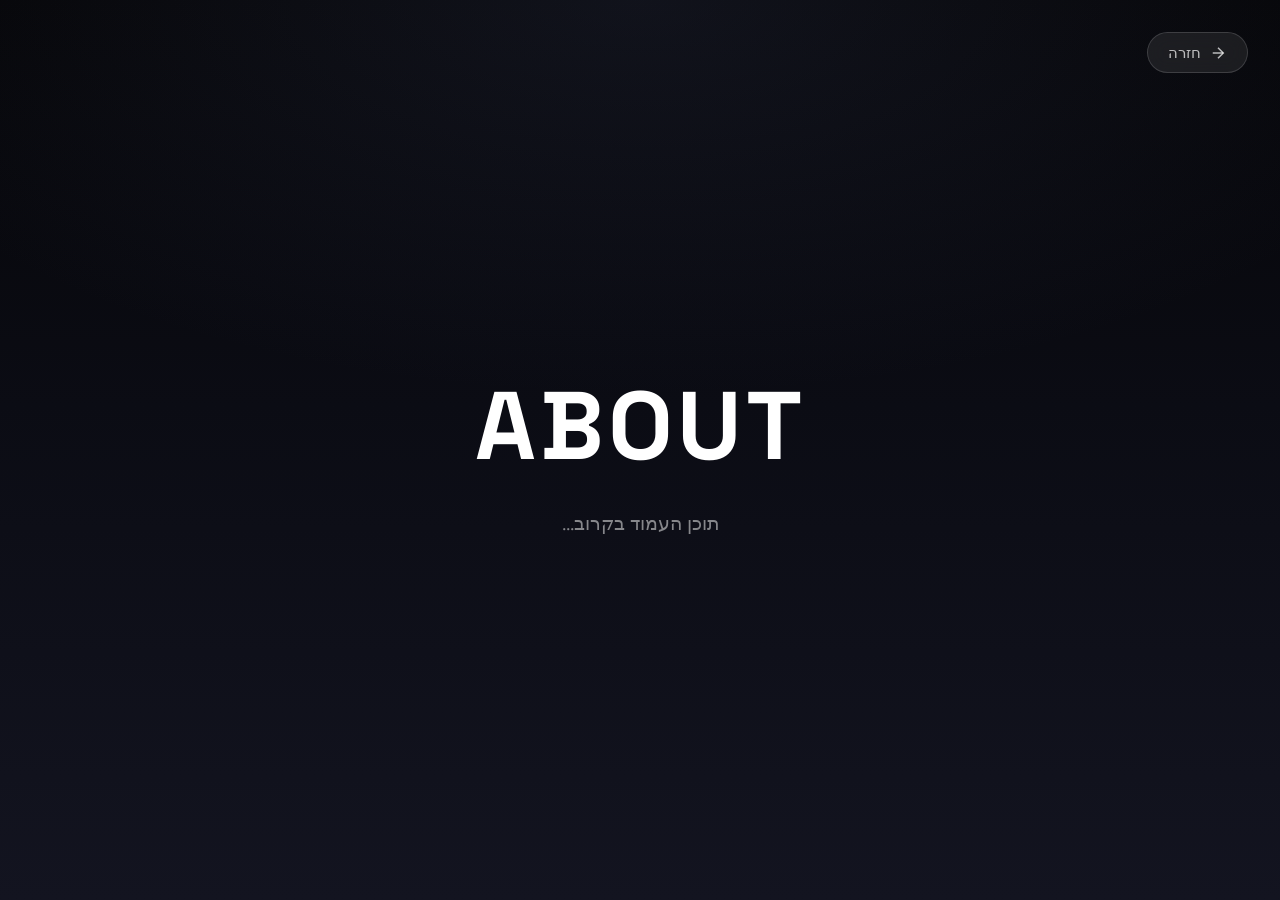
==== about.html @ 07316942 "Portfolio site (compressed videos) for Cloudflare Pages Co-authored-by: Cursor <cursoragent@cursor.c" ====
<!DOCTYPE html>
<html lang="he" dir="rtl">
<head>
    <meta charset="UTF-8">
    <meta name="viewport" content="width=device-width, initial-scale=1.0">
    <title>אושרית הדריה | About</title>
    <link rel="stylesheet" href="styles.css">
    <link rel="stylesheet" href="pages.css">
    <link rel="preconnect" href="https://fonts.googleapis.com">
    <link rel="preconnect" href="https://fonts.gstatic.com" crossorigin>
    <link href="https://fonts.googleapis.com/css2?family=Space+Grotesk:wght@300;400;500;600;700&display=swap" rel="stylesheet">
</head>
<body>
    <a href="index.html" class="back-button">
        <svg viewBox="0 0 24 24" fill="none" stroke="currentColor" stroke-width="2">
            <path d="M19 12H5"/>
            <path d="M12 19l7-7-7-7"/>
        </svg>
        חזרה
    </a>

    <main class="page">
        <div class="page-container">
            <h1 class="page-title">ABOUT</h1>
            <p class="page-subtitle">תוכן העמוד בקרוב...</p>
        </div>
    </main>
</body>
</html>
---- styles.css ----
/* ===== CSS Variables ===== */
:root {
    --bg: #07070b;
    --card-bg: #d9d9d9;
    --card-bg-hover: #e8e8e8;
    --text: #2a2a2a;
    --radius: 20px;
    --transition: 0.6s cubic-bezier(0.4, 0, 0.2, 1);
    --font: 'Space Grotesk', sans-serif;
}

/* ===== Reset & Base ===== */
*,
*::before,
*::after {
    margin: 0;
    padding: 0;
    box-sizing: border-box;
}

html, body {
    height: 100%;
}

body {
    font-family: var(--font);
    background: var(--bg);
    background-image:
        radial-gradient(120% 80% at 50% 0%, rgba(70, 80, 120, 0.18) 0%, rgba(7, 7, 11, 0) 55%),
        linear-gradient(180deg, #050507 0%, #0b0c14 45%, #131420 100%);
    background-attachment: fixed;
    color: var(--text);
    overflow-x: hidden;
    overflow-y: auto;
    -webkit-font-smoothing: antialiased;
    -moz-osx-font-smoothing: grayscale;
    scroll-behavior: smooth;
    scroll-snap-type: y proximity;
}

/* ===== Main Layout ===== */
.main {
    width: 100%;
}

/* ===== Hero Video ===== */
.hero-video-container {
    width: 100%;
    height: 68vh;
    display: flex;
    align-items: center;
    justify-content: center;
    scroll-snap-align: start;
    position: relative;
}

.hero-video {
    width: 100%;
    height: 100%;
    object-fit: cover;
    display: block;
}

/* Soft fade so the video blends into the background */
.hero-video-container::after {
    content: '';
    position: absolute;
    left: 0;
    right: 0;
    bottom: 0;
    height: 22%;
    background: linear-gradient(180deg, rgba(11, 12, 20, 0) 0%, #0b0c14 100%);
    pointer-events: none;
    z-index: 1;
}

/* ===== Carousel ===== */
.carousel-wrapper {
    position: relative;
    width: 100%;
    height: 58vh;
    min-height: 560px;
    display: flex;
    align-items: center;
    justify-content: center;
    perspective: 1200px;
    scroll-snap-align: start;
}

.carousel {
    position: relative;
    width: 330px;
    height: 490px;
    transform-style: preserve-3d;
}

/* ===== Card ===== */
a.card {
    text-decoration: none;
    color: inherit;
}

.card {
    position: absolute;
    width: 330px;
    height: 490px;
    background: var(--card-bg);
    border-radius: var(--radius);
    display: flex;
    align-items: center;
    justify-content: center;
    cursor: pointer;
    overflow: hidden;
    transition: var(--transition);
    backface-visibility: hidden;
    box-shadow: 0 10px 40px rgba(0, 0, 0, 0.4);
    opacity: 0;
}

.card.active {
    transform: translateX(0) translateZ(0) rotateY(0);
    opacity: 1;
    z-index: 4;
    box-shadow: 0 20px 60px rgba(0, 0, 0, 0.6);
}

.card.prev {
    transform: translateX(-375px) translateZ(-150px) rotateY(25deg);
    opacity: 0.7;
    z-index: 3;
    cursor: pointer;
}

.card.next {
    transform: translateX(375px) translateZ(-150px) rotateY(-25deg);
    opacity: 0.7;
    z-index: 3;
    cursor: pointer;
}

.card.far-prev {
    transform: translateX(-650px) translateZ(-300px) rotateY(35deg);
    opacity: 0.35;
    z-index: 2;
    cursor: pointer;
}

.card.far-next {
    transform: translateX(650px) translateZ(-300px) rotateY(-35deg);
    opacity: 0.35;
    z-index: 2;
    cursor: pointer;
}

.card.hidden-card {
    transform: translateX(0) translateZ(-500px);
    opacity: 0;
    z-index: 1;
    pointer-events: none;
}

/* ===== Card Overlay for non-active ===== */
.card::before {
    content: '';
    position: absolute;
    inset: 0;
    background: rgba(0, 0, 0, 0.3);
    z-index: 3;
    transition: var(--transition);
    border-radius: var(--radius);
}

.card.active::before {
    background: transparent;
}

.card.active:hover::before {
    background: rgba(255, 255, 255, 0.05);
}

/* ===== Card Text ===== */
.card-text {
    font-size: 1.7rem;
    font-weight: 600;
    letter-spacing: 2px;
    text-align: center;
    line-height: 1.4;
    color: var(--text);
    text-transform: uppercase;
    transition: var(--transition);
    user-select: none;
    position: relative;
    z-index: 2;
}

.card.active:hover .card-text {
    letter-spacing: 4px;
}

/* ===== Card Video ===== */
.card-bg-video {
    position: absolute;
    inset: 0;
    width: 100%;
    height: 100%;
    object-fit: cover;
    border-radius: var(--radius);
    opacity: 0.6;
    transition: opacity 0.6s ease;
    z-index: 1;
    pointer-events: none;
}

.card[data-index="0"] .card-bg-video {
    object-fit: cover;
    object-position: calc(50% - 15px) center;
    inset: 0 -40%;
    width: 180%;
}

.card[data-index="2"] .card-bg-video {
    object-fit: cover;
    object-position: center center;
}

.card.active .card-bg-video {
    opacity: 0.8;
}

.card.active.card-video:hover .card-bg-video {
    opacity: 1;
}

.card.active.card-video,
.card.active.card-video:hover {
    background: #111;
}

.card-video .card-text {
    position: relative;
    z-index: 2;
    transition: var(--transition);
}

.card.active.card-video .card-text {
    color: #ffffff;
    text-shadow: 0 2px 20px rgba(0, 0, 0, 0.7);
}

/* ===== Carousel Dots ===== */
.carousel-dots {
    position: absolute;
    bottom: 40px;
    left: 50%;
    transform: translateX(-50%);
    display: flex;
    gap: 10px;
    z-index: 10;
}

.dot {
    width: 10px;
    height: 10px;
    border-radius: 50%;
    border: none;
    background: rgba(255, 255, 255, 0.25);
    cursor: pointer;
    transition: 0.3s ease;
    padding: 0;
}

.dot.active {
    background: #ffffff;
    transform: scale(1.2);
}

.dot:hover {
    background: rgba(255, 255, 255, 0.6);
}

/* ===== Responsive ===== */
@media (max-width: 1200px) {
    .card.prev {
        transform: translateX(-330px) translateZ(-120px) rotateY(22deg);
    }
    .card.next {
        transform: translateX(330px) translateZ(-120px) rotateY(-22deg);
    }
    .card.far-prev {
        transform: translateX(-560px) translateZ(-250px) rotateY(30deg);
        opacity: 0.25;
    }
    .card.far-next {
        transform: translateX(560px) translateZ(-250px) rotateY(-30deg);
        opacity: 0.25;
    }
}

@media (max-width: 768px) {
    .hero-video-container {
        height: 42vh;
    }

    .carousel-wrapper {
        height: auto;
        min-height: 0;
        padding: 24px 0 84px;
        perspective: 900px;
    }

    .carousel {
        width: 260px;
        height: 385px;
    }

    .card {
        width: 260px;
        height: 385px;
    }

    .card.prev {
        transform: translateX(-140px) translateZ(-160px) rotateY(22deg);
        opacity: 0.45;
    }
    .card.next {
        transform: translateX(140px) translateZ(-160px) rotateY(-22deg);
        opacity: 0.45;
    }
    .card.far-prev,
    .card.far-next {
        opacity: 0;
        pointer-events: none;
    }

    .card-text {
        font-size: 1.3rem;
    }

    .carousel-dots {
        bottom: 28px;
    }
}

@media (max-width: 480px) {
    .hero-video-container {
        height: 36vh;
    }

    .carousel-wrapper {
        padding: 20px 0 76px;
    }

    .carousel {
        width: 230px;
        height: 340px;
    }

    .card {
        width: 230px;
        height: 340px;
    }

    .card.prev {
        transform: translateX(-118px) translateZ(-150px) rotateY(20deg);
        opacity: 0.4;
    }
    .card.next {
        transform: translateX(118px) translateZ(-150px) rotateY(-20deg);
        opacity: 0.4;
    }

    .card-text {
        font-size: 1.15rem;
        letter-spacing: 1px;
    }

    .carousel-dots {
        bottom: 24px;
    }
}
---- pages.css ----
/* ===== Back Button ===== */
.back-button {
    position: fixed;
    top: 32px;
    right: 32px;
    display: flex;
    align-items: center;
    gap: 8px;
    padding: 10px 20px;
    background: rgba(255, 255, 255, 0.08);
    border: 1px solid rgba(255, 255, 255, 0.15);
    border-radius: 50px;
    color: rgba(255, 255, 255, 0.7);
    font-family: var(--font);
    font-size: 0.95rem;
    font-weight: 500;
    text-decoration: none;
    z-index: 100;
    transition: var(--transition);
    backdrop-filter: blur(10px);
}

.back-button svg {
    width: 18px;
    height: 18px;
}

.back-button:hover {
    background: rgba(255, 255, 255, 0.15);
    color: #ffffff;
}

/* ===== Fixed Background Video ===== */
.page-bg-video {
    position: fixed;
    inset: 0;
    z-index: -1;
    overflow: hidden;
    background: #07070b;
}

.page-bg-video video {
    width: 100%;
    height: 100%;
    object-fit: cover;
    display: block;
}

/* Dark overlay so foreground content stays readable */
.page-bg-video::after {
    content: '';
    position: absolute;
    inset: 0;
    background: linear-gradient(180deg, rgba(7, 7, 11, 0.55) 0%, rgba(7, 7, 11, 0.7) 100%);
}

/* Let the fixed video show through the page background */
body.has-bg-video {
    background: transparent;
}

/* Scroll distance that drives the scrubbed background video */
.scrub-spacer {
    height: 250vh;
}

/* Scroll hint: small fading arrow that disappears once scrolling starts */
.scroll-hint {
    position: fixed;
    bottom: 28px;
    left: 50%;
    display: flex;
    flex-direction: column;
    align-items: center;
    gap: 6px;
    color: rgba(255, 255, 255, 0.55);
    font-size: 0.78rem;
    font-weight: 500;
    letter-spacing: 3px;
    text-transform: uppercase;
    z-index: 3;
    pointer-events: none;
    opacity: 0.6;
    transition: opacity 0.5s ease;
    animation: scrollHintBounce 1.8s ease-in-out infinite;
}

.scroll-hint svg {
    width: 20px;
    height: 20px;
}

.scroll-hint.hidden {
    opacity: 0;
}

@keyframes scrollHintBounce {
    0%, 100% { transform: translate(-50%, 0); }
    50% { transform: translate(-50%, 6px); }
}

/* ===== Diagonal Glass Carousel ===== */
.diagonal-carousel {
    position: fixed;
    inset: 0;
    z-index: 1;
    overflow: hidden;
    pointer-events: none;
}

.diag-card {
    position: absolute;
    left: 0;
    top: 0;
    width: clamp(320px, 42vw, 600px);
    aspect-ratio: 16 / 10;
    transform: translate(-50%, -50%);
    border-radius: 16px;
    background: rgba(255, 255, 255, 0.06);
    border: 1px solid rgba(255, 255, 255, 0.25);
    box-shadow: 0 12px 40px rgba(0, 0, 0, 0.35), inset 0 0 0 1px rgba(255, 255, 255, 0.04);
    backdrop-filter: blur(6px) saturate(120%);
    -webkit-backdrop-filter: blur(6px) saturate(120%);
    will-change: left, top, opacity;
}

/* Clickable site card: shows a screenshot with a title overlay */
.diag-card--site {
    pointer-events: auto;
    cursor: pointer;
    overflow: hidden;
    text-decoration: none;
    background-color: #07070b;
    background-size: cover;
    background-position: center;
    backdrop-filter: none;
    -webkit-backdrop-filter: none;
    border-color: rgba(255, 255, 255, 0.35);
    display: flex;
    align-items: flex-end;
    justify-content: center;
    transition: transform 0.3s ease, box-shadow 0.3s ease, border-color 0.3s ease;
}

.diag-card--site::after {
    content: '';
    position: absolute;
    inset: 0;
    background: linear-gradient(180deg, rgba(0, 0, 0, 0) 35%, rgba(0, 0, 0, 0.75) 100%);
}

.diag-card--site:hover {
    transform: translate(-50%, -50%) scale(1.04);
    border-color: rgba(255, 255, 255, 0.7);
    box-shadow: 0 18px 55px rgba(0, 0, 0, 0.55);
}

.diag-card-title {
    position: relative;
    z-index: 2;
    width: 100%;
    text-align: center;
    padding: 14px 12px 16px;
    color: #ffffff;
    font-weight: 700;
    letter-spacing: 2px;
    text-transform: uppercase;
    font-size: clamp(0.9rem, 1.6vw, 1.35rem);
    text-shadow: 0 2px 12px rgba(0, 0, 0, 0.6);
}

/* Rounded font applied per-page */
body.font-round {
    font-family: 'Quicksand', var(--font);
}

/* ===== Page Layout ===== */
.page {
    width: 100%;
    min-height: 100vh;
    display: flex;
    align-items: center;
    justify-content: center;
    padding: 40px;
}

.page-container {
    width: 100%;
    max-width: 1200px;
    text-align: center;
}

.page-title {
    font-size: clamp(3rem, 8vw, 6rem);
    font-weight: 700;
    color: #ffffff;
    letter-spacing: 4px;
    margin-bottom: 24px;
    opacity: 0;
    transform: translateY(30px);
    animation: fadeUp 0.8s ease forwards;
}

.page-subtitle {
    font-size: 1.2rem;
    color: rgba(255, 255, 255, 0.5);
    font-weight: 300;
    opacity: 0;
    transform: translateY(20px);
    animation: fadeUp 0.8s ease 0.2s forwards;
}

@keyframes fadeUp {
    to {
        opacity: 1;
        transform: translateY(0);
    }
}

/* ===== View Counter ===== */
.view-counter {
    margin-top: 24px;
    opacity: 0;
    transform: translateY(20px);
    animation: fadeUp 0.8s ease 0.2s forwards;
}

.counter-number {
    display: inline-flex;
    align-items: center;
    gap: 0.2em;
    font-size: clamp(2.5rem, 8vw, 5.5rem);
    font-weight: 700;
    letter-spacing: 1px;
    line-height: 1;
    color: #ffffff;
}

.counter-arrow {
    color: #4ade80;
    font-size: 0.8em;
    line-height: 1;
    text-shadow: 0 0 24px rgba(74, 222, 128, 0.6);
}

.counter-value {
    font-variant-numeric: tabular-nums;
}

.counter-label {
    margin-top: 0.5em;
    font-size: clamp(0.85rem, 2vw, 1.25rem);
    font-weight: 400;
    letter-spacing: 4px;
    text-transform: uppercase;
    color: rgba(255, 255, 255, 0.6);
}

/* ===== Video Gallery ===== */
.video-gallery {
    margin-top: 64px;
    display: flex;
    flex-wrap: wrap;
    justify-content: center;
    gap: 32px;
    width: 100%;
}

.video-card {
    width: 260px;
    opacity: 0;
    transform: translateY(20px);
    animation: fadeUp 0.7s ease forwards;
}

.video-frame {
    position: relative;
    width: 100%;
    aspect-ratio: 9 / 16;
    background: rgba(255, 255, 255, 0.04);
    border: 1px solid rgba(255, 255, 255, 0.1);
    border-radius: 16px;
    overflow: hidden;
    transition: var(--transition);
}

.video-frame::after {
    content: '';
    position: absolute;
    inset: 0;
    border-radius: 16px;
    box-shadow: 0 12px 40px rgba(0, 0, 0, 0.45);
    opacity: 0;
    transition: var(--transition);
    pointer-events: none;
}

.video-card:hover .video-frame {
    transform: translateY(-6px);
    border-color: rgba(255, 255, 255, 0.25);
}

.video-card:hover .video-frame::after {
    opacity: 1;
}

.video-frame video {
    width: 100%;
    height: 100%;
    object-fit: cover;
    display: block;
}

/* ===== Video Controls ===== */
.video-controls {
    position: absolute;
    left: 0;
    right: 0;
    bottom: 0;
    display: flex;
    justify-content: flex-end;
    align-items: center;
    gap: 10px;
    padding: 12px;
    background: linear-gradient(180deg, rgba(0, 0, 0, 0) 0%, rgba(0, 0, 0, 0.55) 100%);
    opacity: 0.85;
    transition: opacity 0.3s ease;
    z-index: 2;
}

.video-frame:hover .video-controls {
    opacity: 1;
}

.vc-btn {
    display: inline-flex;
    align-items: center;
    justify-content: center;
    width: 38px;
    height: 38px;
    border: none;
    border-radius: 50%;
    background: rgba(0, 0, 0, 0.45);
    color: #ffffff;
    cursor: pointer;
    padding: 0;
    backdrop-filter: blur(6px);
    transition: background 0.25s ease, transform 0.25s ease;
}

.vc-btn:hover {
    background: rgba(0, 0, 0, 0.75);
    transform: scale(1.08);
}

.vc-btn svg {
    width: 18px;
    height: 18px;
}

.video-stats {
    display: flex;
    flex-wrap: wrap;
    justify-content: center;
    gap: 10px 18px;
    margin-top: 14px;
}

.stat {
    display: inline-flex;
    align-items: center;
    gap: 6px;
    font-size: 0.9rem;
    font-weight: 500;
    color: rgba(255, 255, 255, 0.8);
}

.stat-icon {
    display: inline-flex;
    width: 16px;
    height: 16px;
}

.stat-icon svg {
    width: 100%;
    height: 100%;
}

.stat-heart {
    color: #f43f5e;
}

/* ===== AI Intro Text ===== */
.ai-intro {
    max-width: 900px;
    margin: 8px auto 8px;
    text-align: center;
    font-family: 'Quicksand', var(--font);
}

.ai-intro-title {
    font-size: clamp(1.6rem, 4vw, 2.6rem);
    font-weight: 700;
    color: #ffffff;
    letter-spacing: 1px;
    margin-bottom: 20px;
}

.ai-intro-text {
    font-size: clamp(1rem, 2vw, 1.25rem);
    line-height: 1.9;
    font-weight: 400;
    color: rgba(255, 255, 255, 0.82);
}

.nowrap {
    white-space: nowrap;
}

.ai-intro .word {
    display: inline-block;
    opacity: 0;
    transform: translateY(14px);
    transition: opacity 0.5s ease, transform 0.5s ease;
}

.ai-intro .word.is-visible {
    opacity: 1;
    transform: none;
}

/* ===== AI Showcase ===== */
.ai-showcase {
    margin-top: 56px;
    display: flex;
    align-items: center;
    gap: 48px;
    flex-wrap: wrap;
    justify-content: center;
    text-align: right;
}

.ai-showcase--left {
    margin-top: 80px;
}

.ai-video {
    flex: 0 0 auto;
    width: min(750px, 94vw);
    border-radius: 18px;
    overflow: hidden;
    border: 1px solid rgba(255, 255, 255, 0.12);
    box-shadow: 0 20px 60px rgba(0, 0, 0, 0.5);
    background: #000;
}

.ai-video video {
    width: 100%;
    height: auto;
    display: block;
}

.ai-caption {
    flex: 1 1 320px;
    min-width: 260px;
    max-width: 520px;
    color: rgba(255, 255, 255, 0.85);
    font-size: 1.1rem;
    line-height: 1.8;
    font-weight: 300;
}

.ai-caption-placeholder {
    color: rgba(255, 255, 255, 0.4);
    font-style: italic;
}

.ai-caption-title {
    font-size: clamp(1.2rem, 2.4vw, 1.7rem);
    font-weight: 600;
    color: #ffffff;
    margin-bottom: 14px;
    letter-spacing: 0.5px;
    text-align: left;
}

.ai-caption-text {
    font-size: clamp(0.95rem, 1.8vw, 1.1rem);
    line-height: 1.8;
    font-weight: 300;
    color: rgba(255, 255, 255, 0.82);
    text-align: left;
}

/* ===== Mobile / Responsive ===== */
@media (max-width: 768px) {
    .page {
        padding: 84px 16px 48px;
    }

    .back-button {
        top: 16px;
        right: 16px;
        padding: 8px 15px;
        font-size: 0.85rem;
    }

    .back-button svg {
        width: 16px;
        height: 16px;
    }

    .page-title {
        margin-bottom: 16px;
    }

    /* Stack video and caption; keep the video on top for both layouts */
    .ai-showcase {
        margin-top: 40px;
        gap: 20px;
        flex-direction: column;
        text-align: center;
    }

    .ai-showcase--left {
        margin-top: 48px;
        flex-direction: column-reverse;
    }

    .ai-video {
        width: 100%;
    }

    .ai-caption {
        flex: 1 1 auto;
        min-width: 0;
        max-width: 100%;
        font-size: 1rem;
        line-height: 1.7;
    }

    .video-gallery {
        margin-top: 40px;
        gap: 20px;
    }

    .video-card {
        width: min(320px, 100%);
    }
}

@media (max-width: 480px) {
    .page {
        padding: 78px 12px 40px;
    }

    .video-stats {
        gap: 8px 14px;
    }

    .stat {
        font-size: 0.85rem;
    }
}
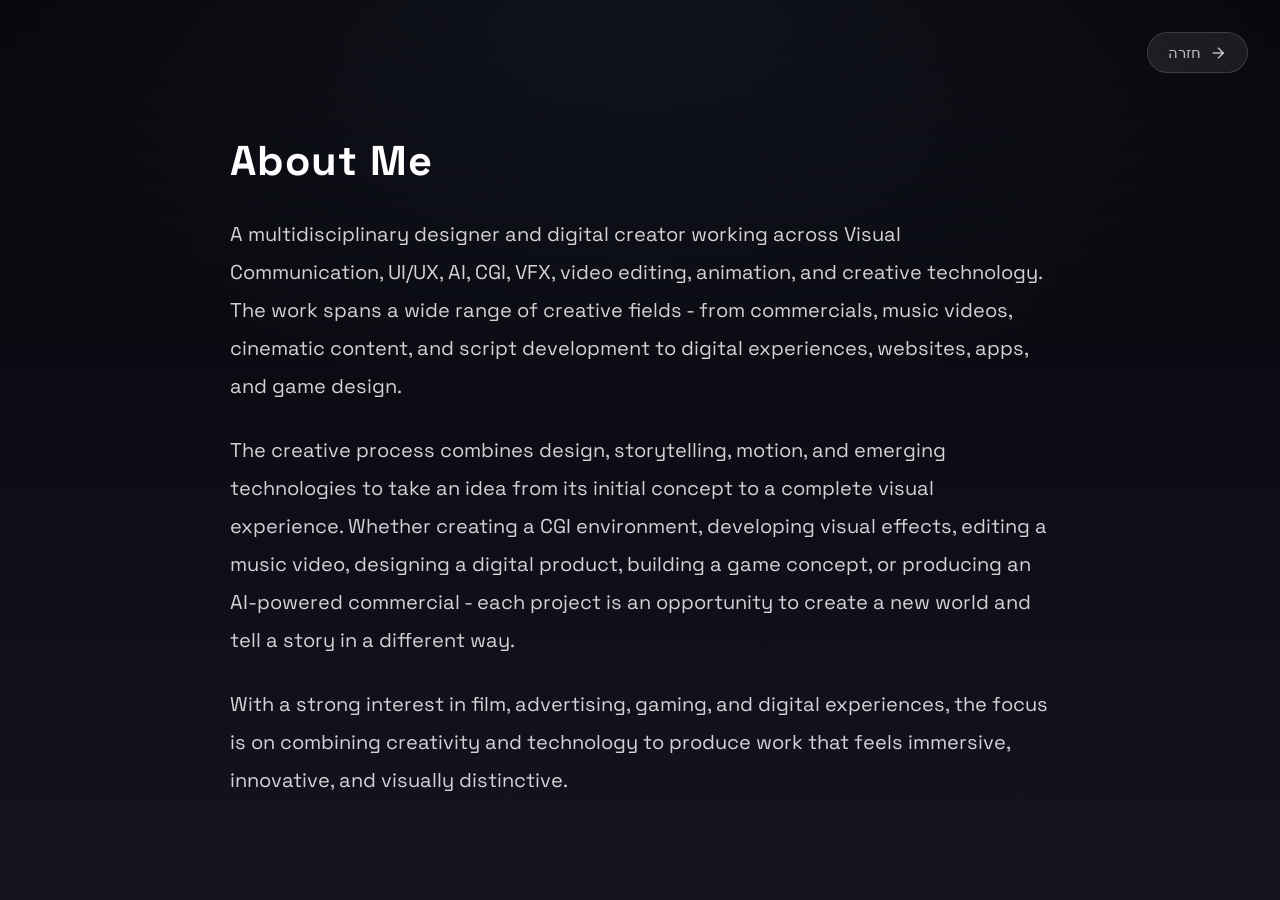
==== commit fec216a7: "Add About Me content to about page Co-authored-by: Cursor <cursoragent@cursor.com>" ====
--- a/about.html
+++ b/about.html
@@ -9,6 +9,7 @@
     <link rel="preconnect" href="https://fonts.googleapis.com">
     <link rel="preconnect" href="https://fonts.gstatic.com" crossorigin>
     <link href="https://fonts.googleapis.com/css2?family=Space+Grotesk:wght@300;400;500;600;700&display=swap" rel="stylesheet">
+    <link href="https://fonts.googleapis.com/css2?family=Quicksand:wght@300;400;500;600;700&display=swap" rel="stylesheet">
 </head>
 <body>
     <a href="index.html" class="back-button">
@@ -21,9 +22,54 @@
 
     <main class="page">
         <div class="page-container">
-            <h1 class="page-title">ABOUT</h1>
-            <p class="page-subtitle">תוכן העמוד בקרוב...</p>
+            <section class="ai-intro about-intro" dir="ltr">
+                <h2 class="ai-intro-title reveal-words">About Me</h2>
+                <p class="ai-intro-text about-p">A multidisciplinary designer and digital creator working across Visual Communication, UI/UX, AI, CGI, VFX, video editing, animation, and creative technology. The work spans a wide range of creative fields - from commercials, music videos, cinematic content, and script development to digital experiences, websites, apps, and game design.</p>
+                <p class="ai-intro-text about-p">The creative process combines design, storytelling, motion, and emerging technologies to take an idea from its initial concept to a complete visual experience. Whether creating a CGI environment, developing visual effects, editing a music video, designing a digital product, building a game concept, or producing an AI-powered commercial - each project is an opportunity to create a new world and tell a story in a different way.</p>
+                <p class="ai-intro-text about-p">With a strong interest in film, advertising, gaming, and digital experiences, the focus is on combining creativity and technology to produce work that feels immersive, innovative, and visually distinctive.</p>
+            </section>
         </div>
     </main>
+
+    <script>
+        // Reveal the About title word by word, then fade in the paragraphs.
+        (function () {
+            const intro = document.querySelector('.ai-intro');
+            if (!intro) return;
+
+            intro.querySelectorAll('.reveal-words').forEach(function (el) {
+                const words = el.textContent.trim().split(/\s+/);
+                el.textContent = '';
+                words.forEach(function (w) {
+                    const span = document.createElement('span');
+                    span.className = 'word';
+                    span.textContent = w;
+                    el.appendChild(span);
+                    el.appendChild(document.createTextNode(' '));
+                });
+            });
+
+            const words = intro.querySelectorAll('.word');
+            const paras = intro.querySelectorAll('.about-p');
+            const observer = new IntersectionObserver(function (entries, obs) {
+                entries.forEach(function (entry) {
+                    if (entry.isIntersecting) {
+                        words.forEach(function (w, i) {
+                            w.style.transitionDelay = (i * 0.05) + 's';
+                            w.classList.add('is-visible');
+                        });
+                        const base = words.length * 0.05;
+                        paras.forEach(function (p, i) {
+                            p.style.transitionDelay = (base + i * 0.25) + 's';
+                            p.classList.add('is-visible');
+                        });
+                        obs.disconnect();
+                    }
+                });
+            }, { threshold: 0.15 });
+
+            observer.observe(intro);
+        })();
+    </script>
 </body>
 </html>
--- a/pages.css
+++ b/pages.css
@@ -417,6 +417,33 @@
     white-space: nowrap;
 }
 
+/* About page */
+.about-intro {
+    max-width: 820px;
+    text-align: left;
+    margin-top: 40px;
+}
+
+.about-intro .ai-intro-title {
+    margin-bottom: 28px;
+}
+
+.about-p {
+    margin-bottom: 1.3em;
+    opacity: 0;
+    transform: translateY(18px);
+    transition: opacity 0.7s ease, transform 0.7s ease;
+}
+
+.about-p:last-child {
+    margin-bottom: 0;
+}
+
+.about-p.is-visible {
+    opacity: 1;
+    transform: none;
+}
+
 .ai-intro .word {
     display: inline-block;
     opacity: 0;
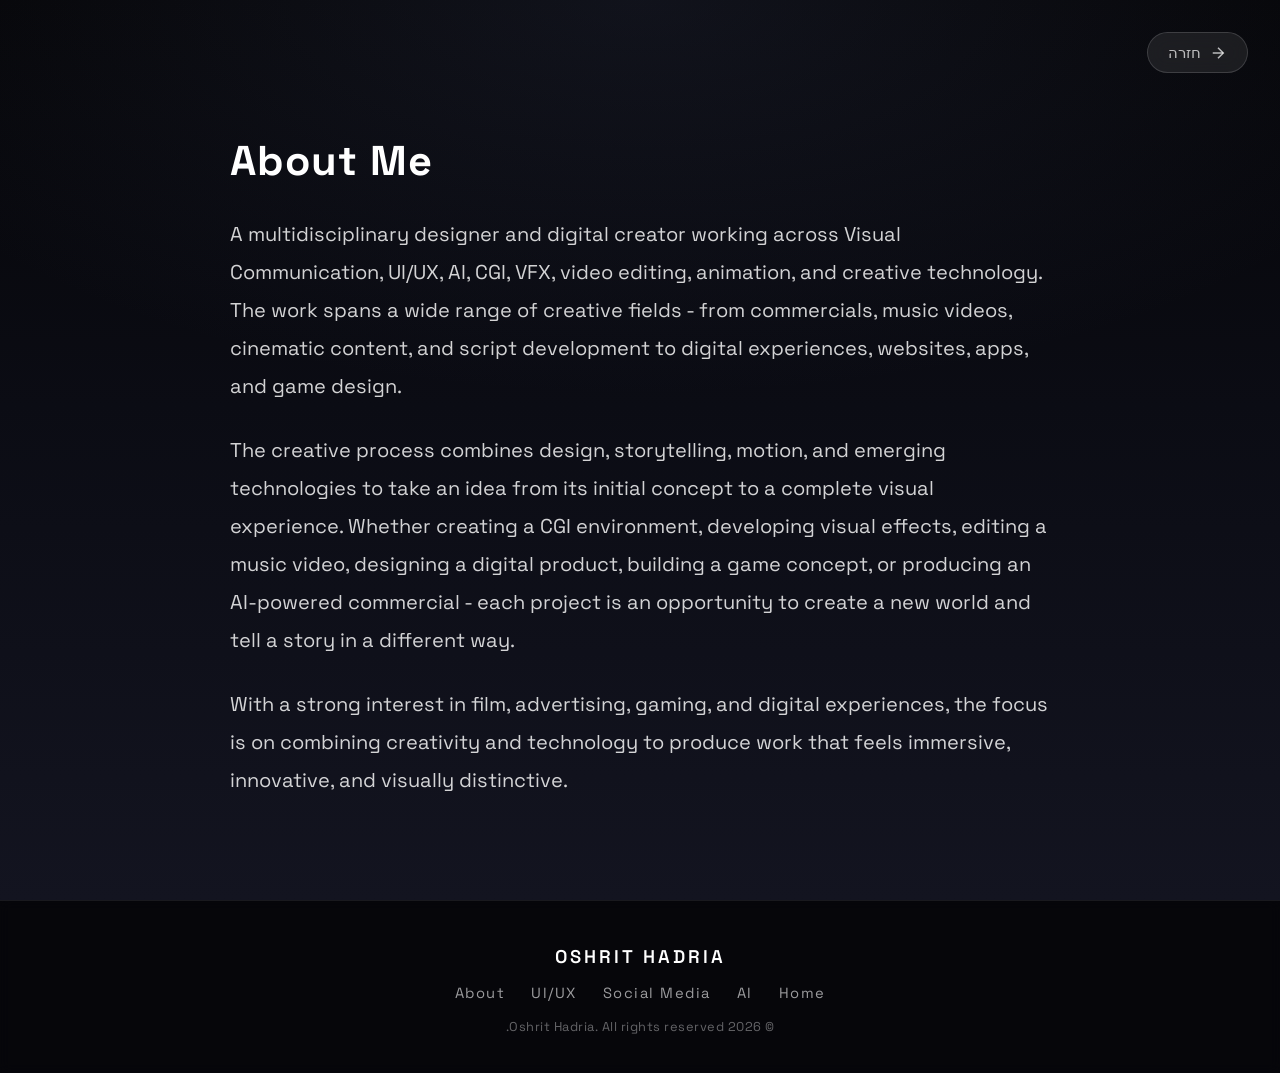
==== commit 04a3b947: "Add site footer with navigation and copyright to all pages Co-authored-by: Cursor <cursoragent@curso" ====
--- a/about.html
+++ b/about.html
@@ -30,6 +30,20 @@
             </section>
         </div>
     </main>
+
+    <footer class="site-footer">
+        <div class="footer-inner">
+            <span class="footer-name">Oshrit Hadria</span>
+            <nav class="footer-nav">
+                <a href="index.html">Home</a>
+                <a href="ai.html">AI</a>
+                <a href="social-media.html">Social Media</a>
+                <a href="ui-ux.html">UI/UX</a>
+                <a href="about.html">About</a>
+            </nav>
+            <span class="footer-copy">&copy; 2026 Oshrit Hadria. All rights reserved.</span>
+        </div>
+    </footer>
 
     <script>
         // Reveal the About title word by word, then fade in the paragraphs.
--- a/styles.css
+++ b/styles.css
@@ -278,7 +278,92 @@
     background: rgba(255, 255, 255, 0.6);
 }
 
+/* ===== Site Footer ===== */
+.site-footer {
+    position: relative;
+    z-index: 2;
+    width: 100%;
+    padding: 44px 24px 38px;
+    border-top: 1px solid rgba(255, 255, 255, 0.08);
+    background: rgba(7, 7, 11, 0.55);
+    -webkit-backdrop-filter: blur(6px);
+    backdrop-filter: blur(6px);
+}
+
+.footer-inner {
+    max-width: 1100px;
+    margin: 0 auto;
+    display: flex;
+    flex-direction: column;
+    align-items: center;
+    gap: 16px;
+    text-align: center;
+}
+
+.footer-name {
+    color: #ffffff;
+    font-weight: 600;
+    font-size: 1.15rem;
+    letter-spacing: 3px;
+    text-transform: uppercase;
+}
+
+.footer-nav {
+    display: flex;
+    flex-wrap: wrap;
+    justify-content: center;
+    gap: 10px 26px;
+}
+
+.footer-nav a {
+    color: rgba(255, 255, 255, 0.6);
+    text-decoration: none;
+    font-size: 0.92rem;
+    letter-spacing: 1.5px;
+    transition: color 0.25s ease;
+}
+
+.footer-nav a:hover {
+    color: #ffffff;
+}
+
+.footer-copy {
+    color: rgba(255, 255, 255, 0.38);
+    font-size: 0.8rem;
+    letter-spacing: 0.5px;
+}
+
+@media (max-width: 480px) {
+    .site-footer {
+        padding: 34px 16px 30px;
+    }
+
+    .footer-nav {
+        gap: 8px 18px;
+    }
+
+    .footer-nav a {
+        font-size: 0.85rem;
+    }
+}
+
 /* ===== Responsive ===== */
+
+/* Large / wide desktops: give the hero a touch more presence */
+@media (min-width: 1600px) {
+    .hero-video-container {
+        height: 72vh;
+    }
+    .carousel {
+        width: 360px;
+        height: 535px;
+    }
+    .card {
+        width: 360px;
+        height: 535px;
+    }
+}
+
 @media (max-width: 1200px) {
     .card.prev {
         transform: translateX(-330px) translateZ(-120px) rotateY(22deg);
@@ -293,6 +378,37 @@
     .card.far-next {
         transform: translateX(560px) translateZ(-250px) rotateY(-30deg);
         opacity: 0.25;
+    }
+}
+
+/* Tablets */
+@media (max-width: 1024px) {
+    .hero-video-container {
+        height: 58vh;
+    }
+    .carousel-wrapper {
+        height: 54vh;
+        min-height: 480px;
+        perspective: 1000px;
+    }
+    .carousel,
+    .card {
+        width: 300px;
+        height: 445px;
+    }
+    .card.prev {
+        transform: translateX(-280px) translateZ(-130px) rotateY(22deg);
+    }
+    .card.next {
+        transform: translateX(280px) translateZ(-130px) rotateY(-22deg);
+    }
+    .card.far-prev {
+        transform: translateX(-470px) translateZ(-260px) rotateY(30deg);
+        opacity: 0.2;
+    }
+    .card.far-next {
+        transform: translateX(470px) translateZ(-260px) rotateY(-30deg);
+        opacity: 0.2;
     }
 }
 
@@ -378,3 +494,58 @@
         bottom: 24px;
     }
 }
+
+/* Very small phones */
+@media (max-width: 360px) {
+    .carousel,
+    .card {
+        width: 210px;
+        height: 310px;
+    }
+    .card.prev {
+        transform: translateX(-104px) translateZ(-140px) rotateY(18deg);
+    }
+    .card.next {
+        transform: translateX(104px) translateZ(-140px) rotateY(-18deg);
+    }
+    .card-text {
+        font-size: 1.05rem;
+    }
+}
+
+/* Short / landscape phones: shrink the hero so the carousel stays reachable */
+@media (max-height: 560px) and (orientation: landscape) {
+    body {
+        scroll-snap-type: none;
+    }
+    .hero-video-container {
+        height: 78vh;
+    }
+    .carousel-wrapper {
+        height: auto;
+        min-height: 0;
+        padding: 24px 0 72px;
+        perspective: 900px;
+    }
+    .carousel,
+    .card {
+        width: 190px;
+        height: 285px;
+    }
+    .card.prev {
+        transform: translateX(-150px) translateZ(-150px) rotateY(20deg);
+        opacity: 0.4;
+    }
+    .card.next {
+        transform: translateX(150px) translateZ(-150px) rotateY(-20deg);
+        opacity: 0.4;
+    }
+    .card.far-prev,
+    .card.far-next {
+        opacity: 0;
+        pointer-events: none;
+    }
+    .card-text {
+        font-size: 1.1rem;
+    }
+}
--- a/pages.css
+++ b/pages.css
@@ -112,7 +112,7 @@
     position: absolute;
     left: 0;
     top: 0;
-    width: clamp(320px, 42vw, 600px);
+    width: clamp(260px, 44vw, 560px);
     aspect-ratio: 16 / 10;
     transform: translate(-50%, -50%);
     border-radius: 16px;
@@ -169,9 +169,93 @@
     text-shadow: 0 2px 12px rgba(0, 0, 0, 0.6);
 }
 
+/* ===== Floating cards (UI/UX) ===== */
+.float-field {
+    margin-top: 72px;
+    display: flex;
+    flex-wrap: wrap;
+    justify-content: center;
+    align-items: flex-start;
+    gap: 44px 52px;
+    width: 100%;
+}
+
+.float-card {
+    position: relative;
+    width: clamp(240px, 26vw, 340px);
+    aspect-ratio: 16 / 10;
+    border-radius: 16px;
+    overflow: hidden;
+    text-decoration: none;
+    background-color: #07070b;
+    background-size: cover;
+    background-position: center;
+    border: 1px solid rgba(255, 255, 255, 0.28);
+    box-shadow: 0 18px 50px rgba(0, 0, 0, 0.45);
+    display: flex;
+    align-items: flex-end;
+    justify-content: center;
+    animation: floatBob 6s ease-in-out infinite;
+    transition: box-shadow 0.3s ease, border-color 0.3s ease, scale 0.3s ease;
+    will-change: transform;
+}
+
+.float-card::after {
+    content: '';
+    position: absolute;
+    inset: 0;
+    background: linear-gradient(180deg, rgba(0, 0, 0, 0) 35%, rgba(0, 0, 0, 0.75) 100%);
+}
+
+.float-card:hover {
+    scale: 1.04;
+    border-color: rgba(255, 255, 255, 0.7);
+    box-shadow: 0 26px 70px rgba(0, 0, 0, 0.6);
+}
+
+/* Lift alternating cards so the group looks scattered in the air */
+.float-card:nth-child(even) {
+    margin-top: 46px;
+}
+
+.float-card:nth-child(3n) {
+    margin-top: -28px;
+}
+
+.float-card-title {
+    position: relative;
+    z-index: 2;
+    width: 100%;
+    text-align: center;
+    padding: 14px 12px 16px;
+    color: #ffffff;
+    font-weight: 700;
+    letter-spacing: 2px;
+    text-transform: uppercase;
+    font-size: clamp(0.9rem, 1.6vw, 1.35rem);
+    text-shadow: 0 2px 12px rgba(0, 0, 0, 0.6);
+}
+
+@keyframes floatBob {
+    0%, 100% { translate: 0 0; rotate: -0.6deg; }
+    50% { translate: 0 -18px; rotate: 0.6deg; }
+}
+
+@media (prefers-reduced-motion: reduce) {
+    .float-card {
+        animation: none;
+    }
+}
+
 /* Rounded font applied per-page */
 body.font-round {
     font-family: 'Quicksand', var(--font);
+}
+
+/* Safety: media should never force horizontal scrolling on small screens */
+img,
+video {
+    max-width: 100%;
 }
 
 /* ===== Page Layout ===== */
@@ -519,6 +603,25 @@
     text-align: left;
 }
 
+/* ===== Tablets ===== */
+@media (max-width: 1024px) {
+    .page {
+        padding: 72px 28px 56px;
+    }
+
+    .ai-showcase {
+        gap: 32px;
+    }
+
+    .ai-video {
+        width: min(640px, 92vw);
+    }
+
+    .diag-card {
+        width: clamp(240px, 52vw, 440px);
+    }
+}
+
 /* ===== Mobile / Responsive ===== */
 @media (max-width: 768px) {
     .page {
@@ -566,6 +669,16 @@
         line-height: 1.7;
     }
 
+    .ai-caption-title,
+    .ai-caption-text {
+        text-align: center;
+    }
+
+    .about-intro {
+        text-align: left;
+        margin-top: 24px;
+    }
+
     .video-gallery {
         margin-top: 40px;
         gap: 20px;
@@ -574,6 +687,48 @@
     .video-card {
         width: min(320px, 100%);
     }
+
+    /* Floating cards: single column, no scatter offsets on phones */
+    .float-field {
+        margin-top: 44px;
+        gap: 26px;
+    }
+
+    .float-card {
+        width: min(82vw, 360px);
+    }
+
+    .float-card:nth-child(even),
+    .float-card:nth-child(3n) {
+        margin-top: 0;
+    }
+
+    /* Diagonal glass carousel: smaller cards + shorter scroll on phones */
+    .diag-card {
+        width: min(80vw, 340px);
+        border-radius: 14px;
+    }
+
+    .diag-card-title {
+        font-size: clamp(0.8rem, 3.6vw, 1.1rem);
+        padding: 10px 10px 12px;
+        letter-spacing: 1.5px;
+    }
+
+    .scrub-spacer {
+        height: 220vh;
+    }
+
+    .scroll-hint {
+        bottom: 18px;
+        font-size: 0.72rem;
+        letter-spacing: 2px;
+    }
+
+    .scroll-hint svg {
+        width: 18px;
+        height: 18px;
+    }
 }
 
 @media (max-width: 480px) {
@@ -588,4 +743,24 @@
     .stat {
         font-size: 0.85rem;
     }
-}
+
+    .video-card {
+        width: 100%;
+        max-width: 340px;
+    }
+
+    .diag-card {
+        width: min(86vw, 300px);
+    }
+}
+
+/* Very small phones */
+@media (max-width: 360px) {
+    .page {
+        padding: 72px 10px 36px;
+    }
+
+    .diag-card {
+        width: 90vw;
+    }
+}
